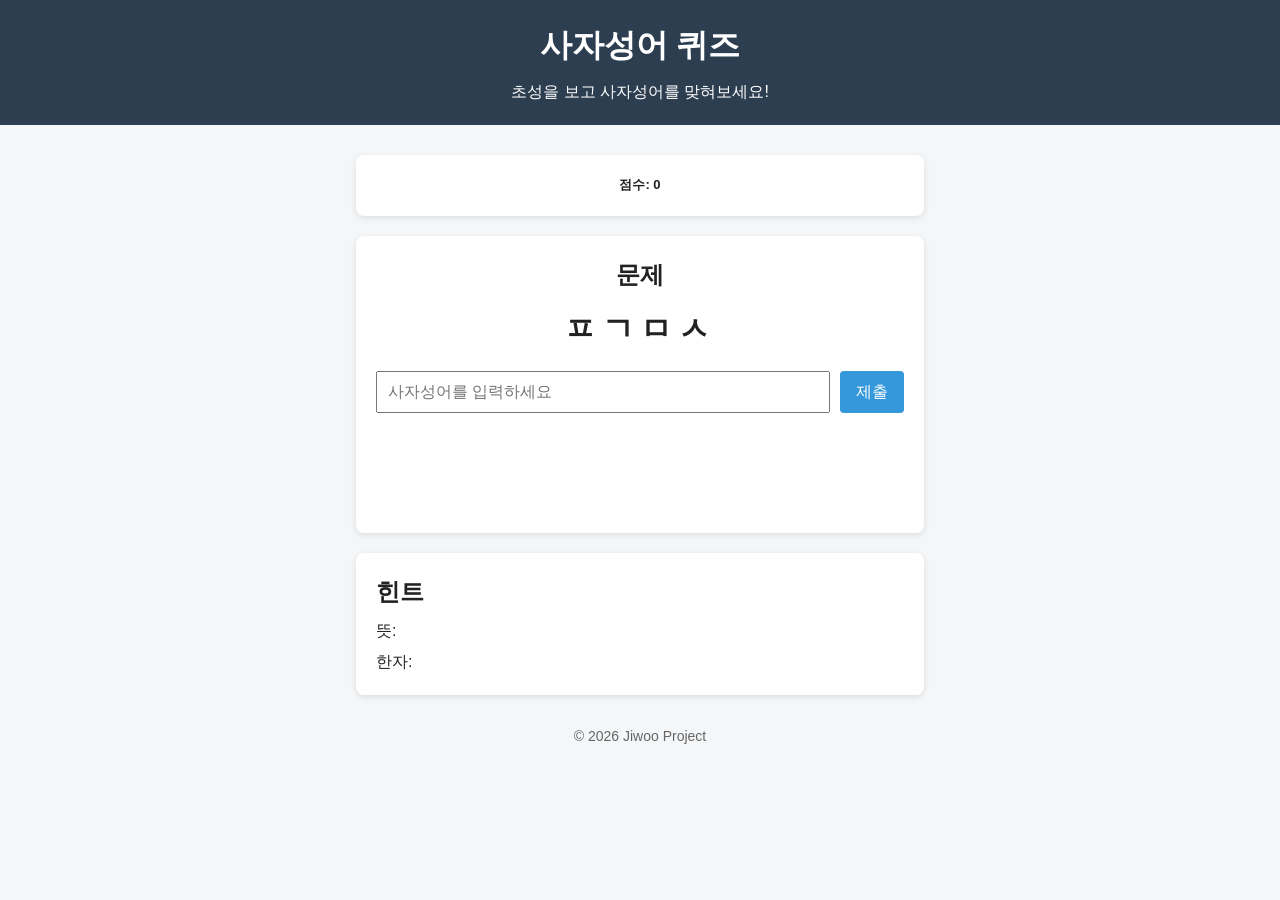
==== realmain.html @ 4cda37d8 "Rename index.html to realmain.html" ====
<!DOCTYPE html>
<html lang="ko">
<head>
    <meta charset="UTF-8">
    <title>사자성어 퀴즈</title>
    <meta name="viewport" content="width=device-width, initial-scale=1.0">
    <!-- 나중에 CSS 파일 연결 -->
    <link rel="stylesheet" href="main_style.css">
</head>
<body>

    <header>
        <h1 id="heading">사자성어 퀴즈</h1>
        <p>초성을 보고 사자성어를 맞혀보세요!</p>
    </header>

    <main>
        <!--점수-->
        <section id="score-area">
            <div id="scoreTime-box">
                <h2>점수</h2>
                <h2>시간</h2>
            </div>
        </section>
        <!-- 문제 영역 -->
        <section id="quiz-area">
            <div id="question-box">
                <h2>문제</h2>
                <p id="chosung">초성</p> <!-- 초성 표시 -->
            </div>

            <!-- 사용자 입력 -->
            <div id="answer-box">
                <input type="text" id="user-answer" placeholder="사자성어를 입력하세요" autocomplete="off">
                <button id="submit-btn">제출</button>
            </div>
            
            <!--정답 O/X 띄우기-->
            <div id="feedback"><br></div>
        </section>

        <!-- 힌트 / 설명 영역 -->
        <section id="hint-area">
            <h2>힌트</h2>
            <p id="hint-meaning">뜻: </p>
            <p id="hint-hanja">한자: </p>
        </section>
    </main>

    <footer>
        <p>© 2026 Jiwoo Project</p>
    </footer>
    <script src="script.js">
    </script>

</body>
</html>
---- main_style.css ----
/* 기본 리셋 */
* {
    box-sizing: border-box;
    margin: 0;
    padding: 0;
    font-family: "Noto Sans KR", Arial, sans-serif;
}

/* 처음 화면 */
main{
    background-color: none;
    max-width: 600px;
    max-height: 1000px;
}

#start-main {
    background-color: white;
    max-width: 600px;
    max-height: 1000px;
    font-size: xx-large;
    text-align: center;
}

#start-btn {
    padding: 20px 32px;
    font-size: 16px;
    cursor: pointer;
    border: none;
    background-color: #3498db;
    color: white;
    border-radius: 4px;
}

#start-btn:hover {
    background-color: #2980b9;
}

body {
    background-color: #f4f6f8;
    color: #222;
    line-height: 1.6;
}

/* 헤더 */
header {
    background-color: #2c3e50;
    color: white;
    padding: 20px;
    text-align: center;
}

header h1 {
    margin-bottom: 8px;
}

/* 메인 레이아웃 */
main {
    max-width: 600px;
    margin: 30px auto;
    padding: 0 16px;
}

/* 공통 섹션 카드 스타일 */
section {
    background-color: white;
    border-radius: 8px;
    padding: 20px;
    margin-bottom: 20px;
    box-shadow: 0 2px 6px rgba(0,0,0,0.1);
}

/* 점수영역 */
#scoreTime-box {
    text-align: center;
    font-size: small;
    font-weight: bold;
}

/* 문제 영역 */
#question-box {
    text-align: center;
    margin-bottom: 16px;
}

#chosung {
    font-size: 32px;
    font-weight: bold;
    letter-spacing: 6px;
    margin-top: 10px;
}

/* 입력 영역 */
#answer-box {
    display: flex;
    gap: 10px;
}

#user-answer {
    flex: 1;
    padding: 10px;
    font-size: 16px;
}

#submit-btn {
    padding: 10px 16px;
    font-size: 16px;
    cursor: pointer;
    border: none;
    background-color: #3498db;
    color: white;
    border-radius: 4px;
}

#submit-btn:hover {
    background-color: #2980b9;
}

/*정답*/
#feedback{
    font-size:60px;
    text-align:center;
    width:100%;
    height:100px;
}

.correct{color:green;}
.wrong{color:red;}

/* 힌트 영역 */
#hint-area p {
    margin-top: 6px;
}

/* 푸터 */
footer {
    text-align: center;
    color: #666;
    font-size: 14px;
    margin: 20px 0;
}
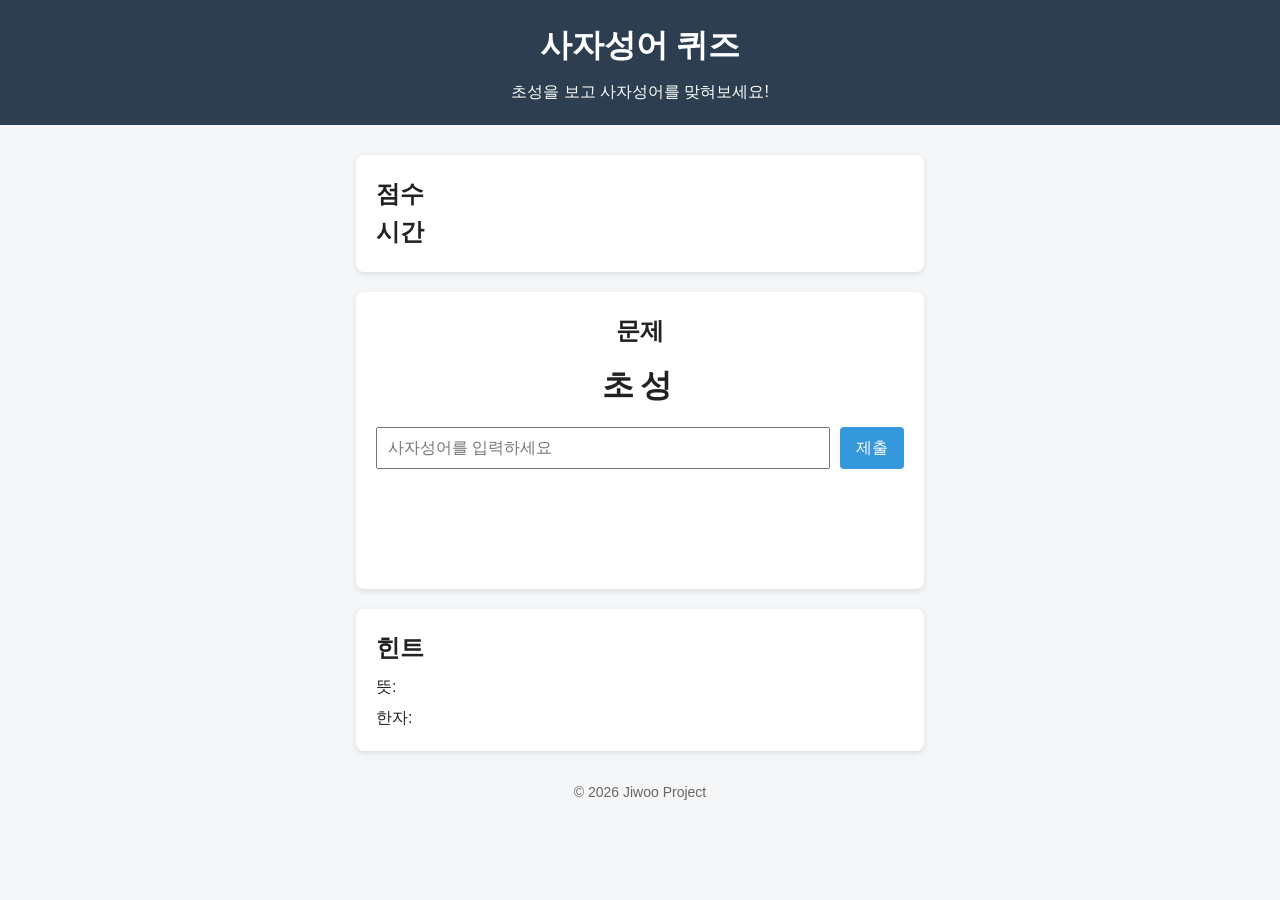
==== commit 85fdfc4d: "Update realmain.html" ====
--- a/realmain.html
+++ b/realmain.html
@@ -17,8 +17,10 @@
     <main>
         <!--점수-->
         <section id="score-area">
-            <div id="scoreTime-box">
+            <div id="score-box">
                 <h2>점수</h2>
+            </div>
+            <div id="time-box">
                 <h2>시간</h2>
             </div>
         </section>
